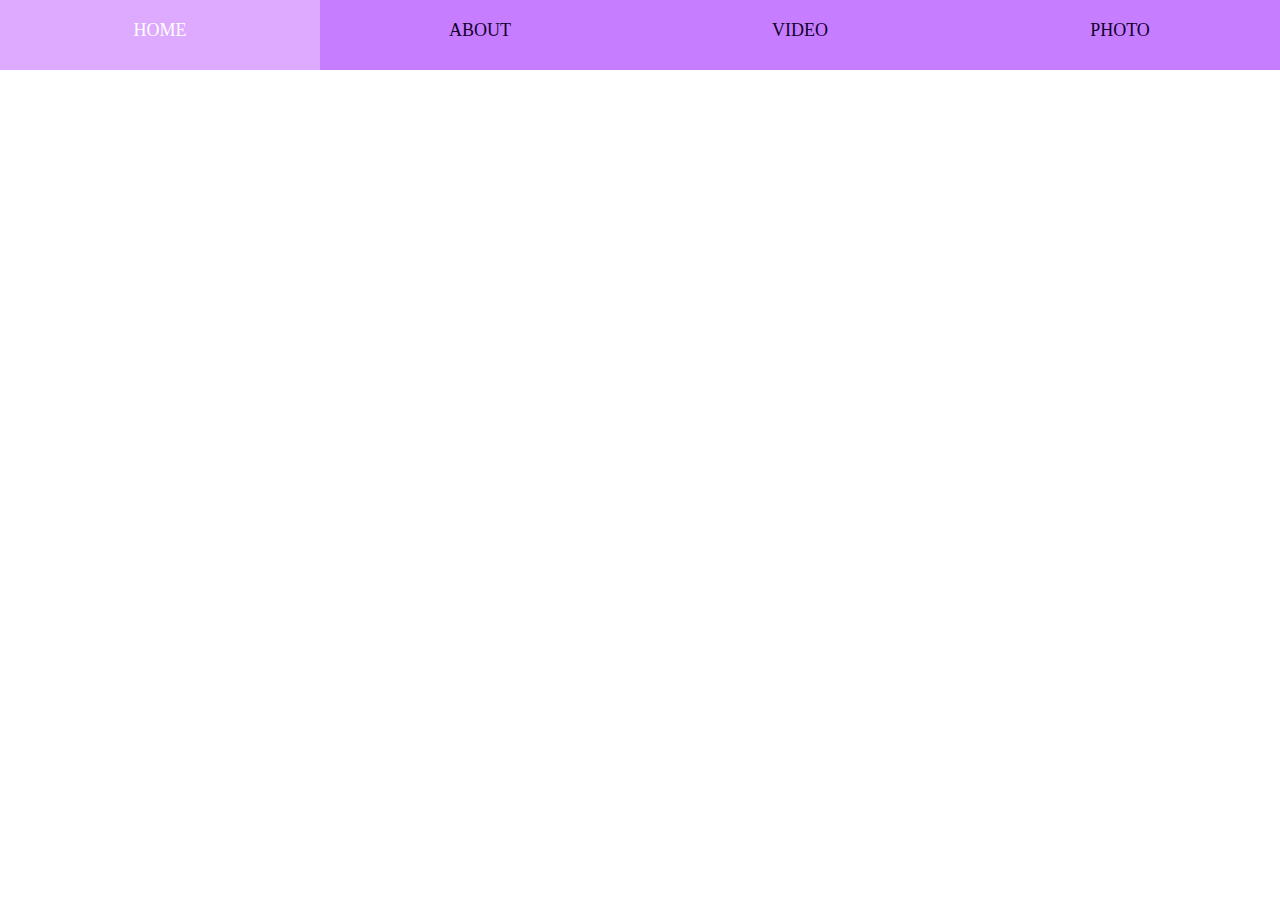
==== index.html @ 9245e8c3 "Add files via upload" ====
<!DOCTYPE html>
<html lang="en">
<head>
    <meta charset="UTF-8">
    <meta http-equiv="X-UA-Compatible" content="IE=edge">
    <meta name="viewport" content="width=device-width, initial-scale=1.0">
    <link rel="stylesheet" href="styles.css">
    <title>final</title>
</head>
<body>
    <div class="head">
        <ul>
            <li><a class="photo2" href="index.html">HOME</a></li>
            <li><a href="about.html">ABOUT</a></li>
            <li><a href="video.html">VIDEO</a></li>
            <li><a href="photo.html">PHOTO</a></li>
        </ul>
    </div>
    <div class="photo">
        <img src="image/blackpink.jpg" alt="">
        <img class="twice" src="image/twice.jpg" alt="">
        <img class="itzy" src="image/itzy.jpg" alt="">
        <img class="asepa" src="image/asepa1.jpg" alt="">
    </div>
    
    <script src="script.js"></script>
</body>
</html>
---- styles.css ----
* {
    margin: 0;
    padding: 0;
}
ul {
    list-style: none; 
}
.head li {
    float: left;
    width: 25%;
    height: 50px;
    padding-top: 20px;
    background-color: #c77dff;
}
.head {
    text-align: center;
}
.head li:hover {
    background-color: #deaaff;
}
.head ul li a{
    text-decoration: none;
    color: #10002b;
    font-size: 18px;
}
.photo img {
    width: 642px;
    margin: -1px;
}
.photo .asepa {
    width: 568px;
}
.photo .twice {
    width: 611px;
}

.body img {
    width: 300px;
}
.head .photo2 { 
    color: #ffff;
}

.blackpink {
    margin-bottom: 172px;
}
.blackpink .image1 {
    float: left;
}

.twice .image2{
    float: left;
}
.twice {
    margin-bottom: 167px;
}

.itzy .image3 {
    float: left;
}
.itzy {
    margin-bottom: 134px;
}

.asepa .image4 {
    float: left;
}
.asepa {
    margin-bottom: 182px;
}


.blackpink2 img{
    width: 100%;
}
.blackpink2 {
    text-align: center;
    margin-bottom: 50px;
}

.name {
    text-align: center;
    width: 1000px;
    margin-left: 100px;
}
.name img {
    width: 200px;
    /* float: left; */
}
.name .jisoo2 {
    margin-bottom: 150px;
}
.name .jennie2 {
    margin-bottom: 100px;
}
.name .rose2 {
    margin-bottom: 150px;
}
.name .lisa2 {
    margin-bottom: 150px;
}
.jisoo2 .jisoo3 {
    float: left;
}
.jennie2 .jennie3 {
    float: right;
}
.rose2 .rose3 {
    float: left;
}
.lisa2 .lisa3 {
    float: right;
}
.color {
    background-color: #000;
    color: #f4a7bb ;
}
.name span {
    font-size: 20px;
}
.blackpink2 span{
    font-size: 20px;
}

.name ul li {
    text-align: left;
    margin-left: 250px;
}
.crd {
    background-color: #eec6ca;
    height: 100px;
    text-align: center;
}
.crd a{
    text-decoration: none;
    color: #000;
    font-size: 20px;
}
.name a {
    text-decoration: none;
    color: #eec6ca;
}
.name a:hover {
    background-color: #fffffc;
}
.crd span:hover {
    background-color: #fffffc;
}


.color2 h1 {
    color: #fc3370 ; 
    position: relative;
}
.crd1 a {
    text-decoration: none;
    color: #fc3370;
}
.crd1 {
    background-color: bisque;
    height: 50px;
    text-align: center;
    padding: 0px;
}
.crd1 span:hover {
    background-color: burlywood;
}
.crd1 a:hover {
    background-color: #eec6ca;
}
.color2 p {
    color: #fc3370 ; 
    position: relative;
}
.color2 span {
    font-size: 20px;
}
.color2 .twice2 h2 {
    position: relative;
}
.color2 {
    position: relative;
    color: #fffffc;
}
.color2 .pink {
    position: absolute;
    margin-left: -170px;
    margin-top: -5px;
    width: 1437px;
    height: 2545px;
}
.back {
    text-decoration: none;
    color: #fc3370;
    background-color: #FBCEB1;
    margin-right: 100px;
}
.twice3 ul li {
    position: relative;
    margin-left: 300px;
    text-align: left;
}
.twice2 .top {
    width: 1266px;
}
.name2 {
    text-align: center;
}
.twice3 img {
    position: relative;
    width: 130px;
}
.twice3 p{
    color: #fffffc;
}
.twice3 {
    margin-left: 160px;
    width: 910px;
    text-align: center;
}
.nayeon .nayeon2 {
    float: left;
}
.jeongyeon .jeongyeon2 {
    float: right;
}
.momo .momo2 {
    float: left;
}
.sana .sana2 {
    float: right;
}
.jihyo .jihyo2 {
    float: left;
}
.mina .mina2 {
    float: right;
}
.dahyun .dahyun2 {
    float: left;
}
.chaeyoung .chaeyoung2 {
    float: right;
}
.tzuyu .tzuyu2 {
    float: left;
}
.nayeon {
    margin-top: 100px;
    margin-bottom: 120px;
}
.jeongyeon {
    margin-bottom: 120px;
}
.momo {
    margin-bottom: 100px;
}
.sana {
    margin-bottom: 120px;
}
.jihyo {
    margin-bottom: 120px;
}
.mina {
    margin-bottom: 120px;
}
.dahyun {
    margin-bottom: 120px;
}
.chaeyoung {
    margin-bottom: 120px;
}
.tzuyu {
    margin-bottom: 120px;
}


.color3 {
    background-color:  #000;
}
.name2 a {
    text-decoration: none;
    color: #fffffc;
}.name2 a:hover {
    background-color: #ded6d1;
    color: #000;
}
.crd2 {
    background-color: #fffffc;
    height: 50px;
    text-align: center;
}
.crd2 span:hover{
    background-color: #ded6d1;
}
.crd2 a {
    color: black;
    text-decoration: none;
}
.itzy2 .itzy3 {
    width: 1265px;
}
.itzy2 .logo {
    width: 150px;
    margin-left: 500px;
}
.color3 {
    color: #fffffc;
}
.color3 .itzy2 {
    margin-bottom: 100px;
}
.color3 span {
    font-size: 20px;
}
.name2 {
    text-align: center;
    margin-left: 200px;
    width: 800px;
}
.name2 img {
    width: 150px;
}
.name2 ul li {
    text-align: left;
    margin-left: 200px;
}
.yeji .yeji2 {
    float: left;
}
.lia .lia2 {
    float: right;
}
.ryujin .ryujin2 {
    float: left;
    width: 200px;
}
.chaeryeong .chaeryeong2 {
    float: right;
}
.yuna .yuna2 {
    float: left;
    width: 200px;
}
.yeji {
    margin-bottom: 200px;
}
.lia {
    margin-bottom: 200px;
}
.ryujin {
    margin-bottom: 200px;
}
.chaeryeong {
    margin-bottom: 200px;
}
.yuna {
    margin-bottom: 200px;
}


.color4 .aespa3{
    width: 100%;
}
.color4 .logo3 {
    width: 300px;
}
.color4 .aespa2 {
    margin-bottom: 100px;
}
.color4 {
    background-color: #000;
    text-align: center;
    /* color: #eae4e9; */
    color: #dee2e6;
}
.name4 img {
    width: 200px;
}
.name4 {
    width: 700px;
    text-align: center;
    margin-left: 250px;
}
.karina .karina2 {
    float: left;
}
.giselle .giselle2 {
    float: right;
}
.winter .winter2 {
    float: left;
}
.ningning .ningning2 {
    float: right;
}
.karina {
    margin-bottom: 250px;
}
.giselle {
    margin-bottom: 250px;
}
.winter {
    margin-bottom: 250px;
}
.ningning {
    margin-bottom: 250px;
}
.color4 a {
    text-decoration: none;
    color: #dee2e6;
}
.color4 a:hover {
    background-color: #dee2e6;
    color: #000;
}
.color4 span {
    font-size: 20px;
}
.crd3 a {
    text-decoration: none;
    color: #000;
}
.crd3 {
    background-color: #dee2e6;
    height: 50px;
}
.crd3 span:hover {
    background-color: #ffe5d9;
}

.video {
    position: relative;
}
.video .blackpink5 {
    background-color: #000;
    height: 723px;
}
.video img {
    height: 150px;
}
.blackpink5{
    color: #f4a7bb;
}

.video .blackpink5 a {
    text-decoration: none;
    color: #f4a7bb;
}
.blackpink5 a:hover {
    text-transform: capitalize;
    background-color: #f4a7bb;
    color: #000;
}
.blackpink5 img:hover {
    height: 145px;
}
.channel {
    font-size: 40px;
}
.boom {
    margin-left: 10px;
    margin-top: 20px;
}
.whistle {
    margin-left: 317px;
    margin-top: -175px;
}
.fire {
    margin-left: 563px;
    margin-top: -173px;
}
.stay {
    margin-left: 732px;
    margin-top: -174px;
}
.last {
    margin-left: 899px;
    margin-top: -177px;
}
.duu {
    margin-left: 1068px;
    margin-top: -176px;
}
.solo {
    margin-left: 10px;
    margin-top: 198px;
}
.kill {
    margin-left: 10px;
    margin-top: -359px;
}
.how {
    margin-left: 254px;
    margin-top: -176px;
}
.love {
    margin-left: 500px;
    margin-top: -177px;
}
.ice {
    margin-left: 670px;
    margin-top: -174px;
}
.ground {
    margin-left: 910px;
    margin-top: -175px;
}
.gone {
    margin-left: 1071px;
    margin-top: -182px;
}
.lalisa {
    margin-left: 135px;
    margin-top: 0px;
}
.money {
    margin-left: 348px;
    margin-top: -184px;
}
.pretty {
    margin-left: 518px;
    margin-top: -181px;
}


.video .twice5 {
    background-color: #FBCEB1;
    color: #fc3370;
    height: 650px;
}
.twice5 a {
    text-decoration: none;
    color: #fc3370;
    font-size: 40px;
    margin-left: 150px;
}
.twice5 a:hover {
    background-color: #ffe5d9;
    color: #c9184a;
    text-transform: capitalize;
}
.merry {
    margin-left: 10px;
    padding-top: 50px;
}
.what {
    margin-left: 257px;
    margin-top: -157px;
}
.dance {
    margin-left: 506px;
    margin-top: -157px;
}
.yes {
    margin-left: 753px;
    margin-top: -163px;
}
.best {
    margin-left: 1000px;
    margin-top: -192px;
}
.fancy {
    margin-left: 10px;
    margin-top: 5px;
}
.special {
    margin-left: 260px;
    margin-top: -163px;
}
.more {
    margin-left: 506px;
    margin-top: -164px;
}
.stop {
    margin-left: 753px;
    margin-top: -165px;
}
.kura {
    margin-left: 1000px;
    margin-top: -166px;
}
.alchol {
    margin-left: 10px;
    margin-top: 8px;
}
.feel {
    margin-left: 257px;
    margin-top: -163px;
}
.scientist {
    margin-left: 506px;
    margin-top: -163px;
}


.video .itzy5 {
    background-color: #fffffc;
    color: #000;
    height: 450px;
}
.itzy5 a {
    text-decoration: none;
    color: #000;
    font-size: 40px;
}
.itzy5 a:hover {
    color: #fc3370;
    background-color: #f8edeb;
    text-transform: capitalize;
}
.dalla {
    margin-left: 10px;
    margin-top: 22px;
}
.icy {
    margin-left: 256px;
    margin-top: -164px;
}
.wanna {
    margin-left: 502px;
    margin-top: -164px;
}
.shy {
    margin-left: 751px;
    margin-top: -163px;
}
.morning {
    margin-left: 1000px;
    margin-top: -164px;
}
.loco {
    margin-left: 10px;
    margin-top: 7px;
}
.swipe {
    margin-left: 256px;
    margin-top: -163px;
}


.video .aespa5 {
    background-color: #dee2e6;
    color: #000;
}
.aespa5 a {
    text-decoration: none;
    font-size: 40px;
    color: #000;
}
.aespa5 a:hover {
    background-color: #adb5bd;
}
.black {
    margin-top: -4px;
    margin-left: 252px;
}
.fore {
    margin-top: -164px;
}
.next {
    margin-left: 502px;
    margin-top: -164px;
}
.savage {
    margin-left: 750px;
    margin-top: -163px;
}

.photo1 img {
    /* height: 423px; */
    width: 49%;
}
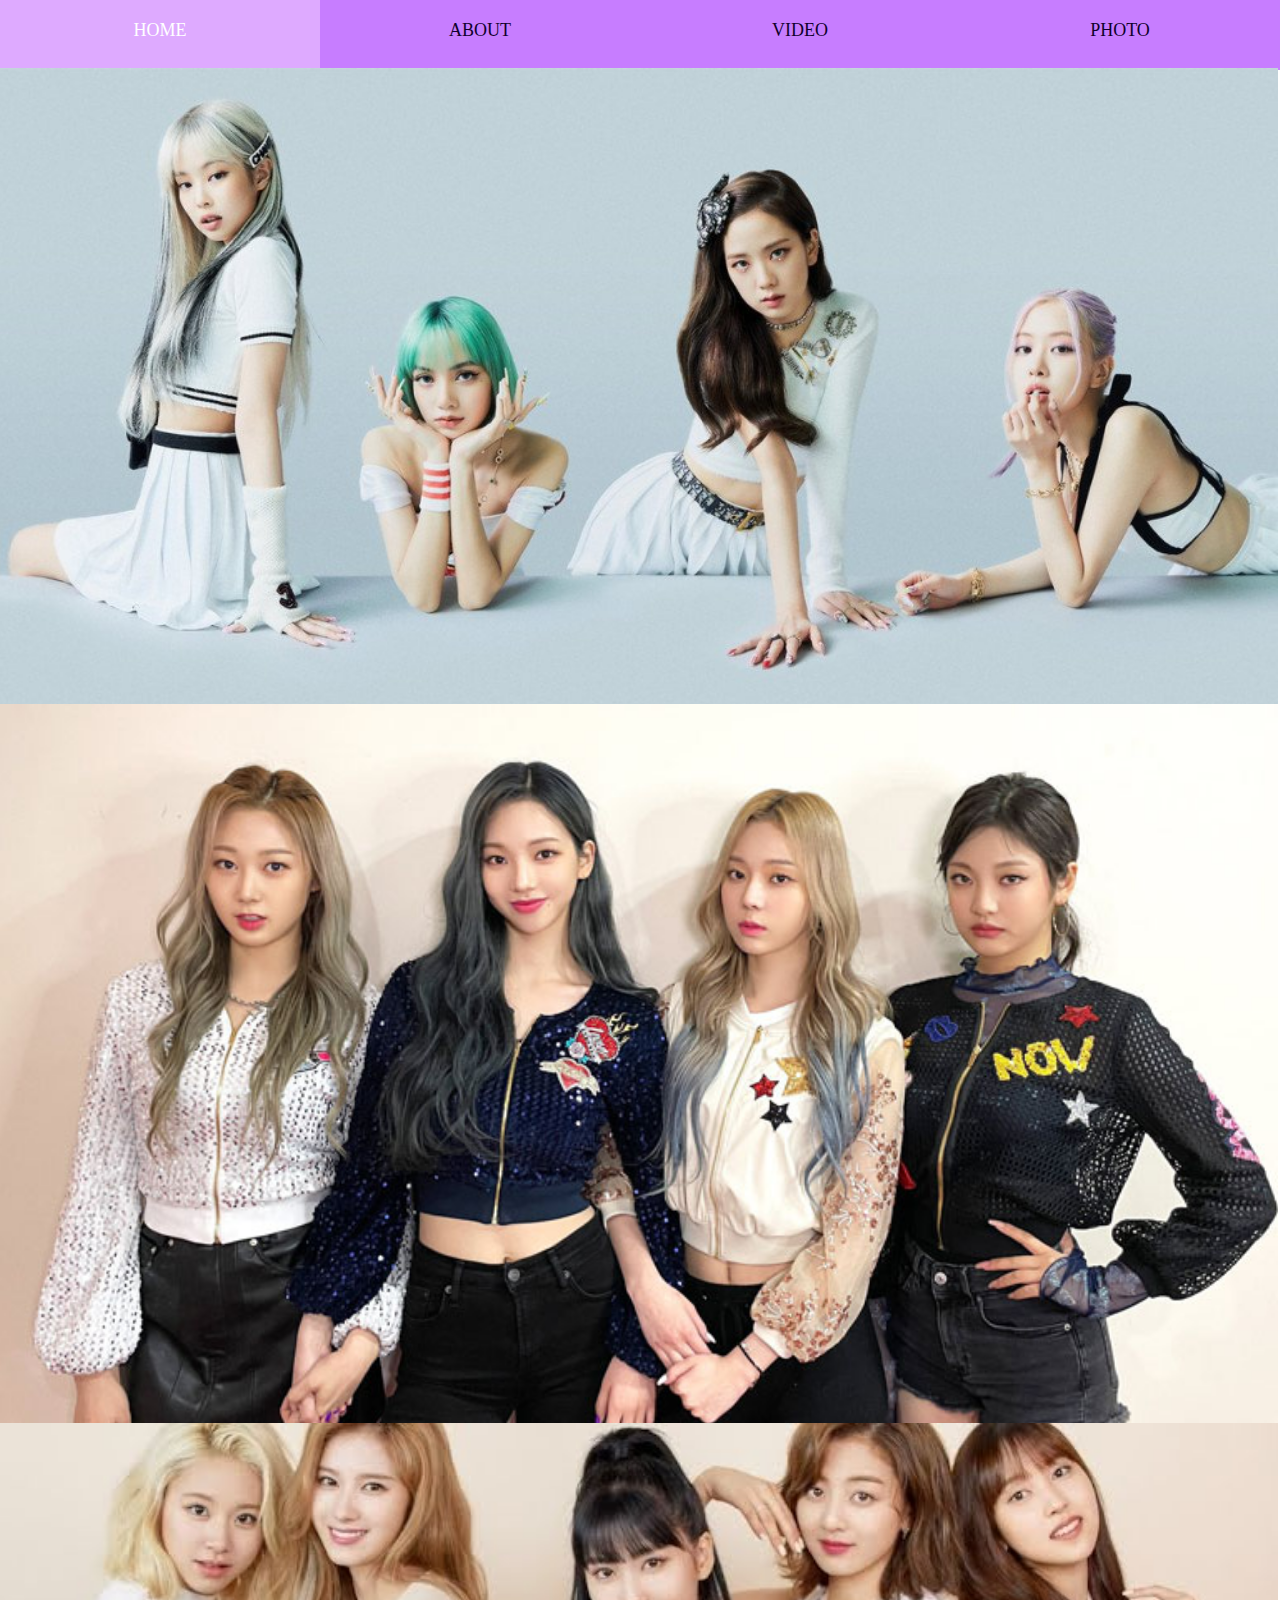
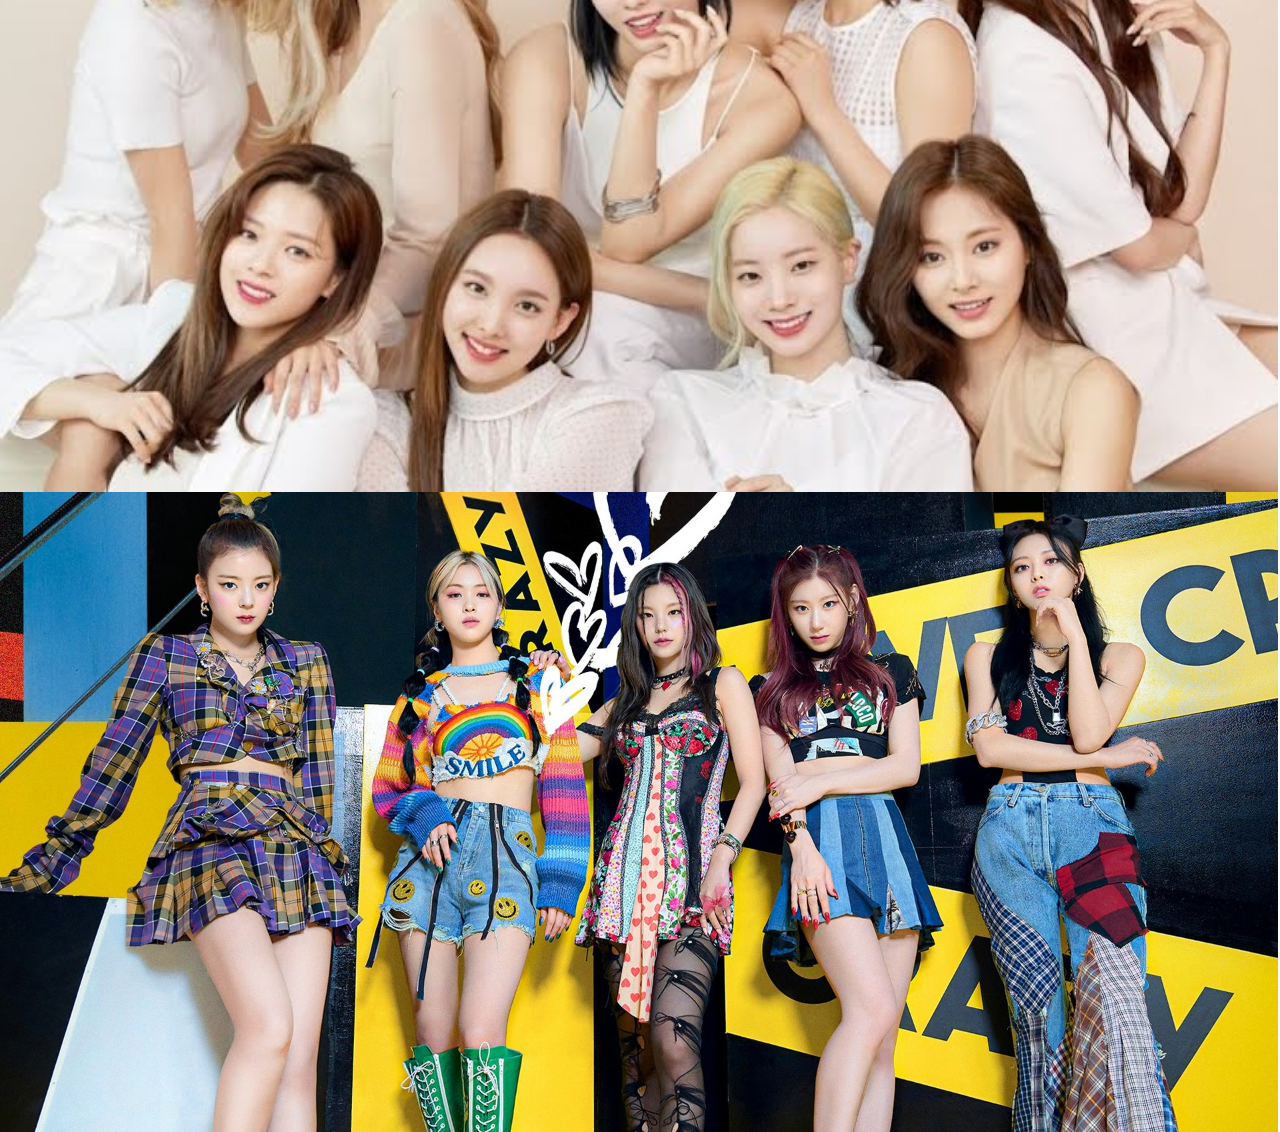
==== commit 47a6df9d: "Add files via upload" ====
--- a/index.html
+++ b/index.html
@@ -18,9 +18,9 @@
     </div>
     <div class="photo">
         <img src="image/blackpink.jpg" alt="">
+        <img class="asepa" src="image/asepa1.jpg" alt="">
         <img class="twice" src="image/twice.jpg" alt="">
         <img class="itzy" src="image/itzy.jpg" alt="">
-        <img class="asepa" src="image/asepa1.jpg" alt="">
     </div>
     
     <script src="script.js"></script>
--- a/styles.css
+++ b/styles.css
@@ -24,15 +24,11 @@
     font-size: 18px;
 }
 .photo img {
-    width: 642px;
-    margin: -1px;
-}
-.photo .asepa {
-    width: 568px;
-}
-.photo .twice {
-    width: 611px;
-}
+    width: 100%;
+    margin: -2px;
+    float: left;
+}
+
 
 .body img {
     width: 300px;
@@ -84,8 +80,7 @@
     margin-left: 100px;
 }
 .name img {
-    width: 200px;
-    /* float: left; */
+    width: 20%;
 }
 .name .jisoo2 {
     margin-bottom: 150px;
@@ -186,8 +181,8 @@
     position: absolute;
     margin-left: -170px;
     margin-top: -5px;
-    width: 1437px;
-    height: 2545px;
+    width: 1438px;
+    height: 2556px;
 }
 .back {
     text-decoration: none;
@@ -201,7 +196,7 @@
     text-align: left;
 }
 .twice2 .top {
-    width: 1266px;
+    width: 1265px;
 }
 .name2 {
     text-align: center;
@@ -298,7 +293,7 @@
     text-decoration: none;
 }
 .itzy2 .itzy3 {
-    width: 1265px;
+    width: 100%;
 }
 .itzy2 .logo {
     width: 150px;
@@ -319,7 +314,7 @@
     width: 800px;
 }
 .name2 img {
-    width: 150px;
+    width: 20%;
 }
 .name2 ul li {
     text-align: left;
@@ -375,7 +370,7 @@
     color: #dee2e6;
 }
 .name4 img {
-    width: 200px;
+    width: 25%;
 }
 .name4 {
     width: 700px;
@@ -434,18 +429,23 @@
 }
 .video .blackpink5 {
     background-color: #000;
-    height: 723px;
+    height: 850px;
 }
 .video img {
     height: 150px;
 }
+.video .blackpink5 .channel {
+    border-radius: 40px;
+    height: 70px;
+    border: none;
+}
 .blackpink5{
     color: #f4a7bb;
 }
-
 .video .blackpink5 a {
     text-decoration: none;
     color: #f4a7bb;
+    font-size: 40px;
 }
 .blackpink5 a:hover {
     text-transform: capitalize;
@@ -453,151 +453,156 @@
     color: #000;
 }
 .blackpink5 img:hover {
-    height: 145px;
+    height: 135px;
+    border: 5px solid #f4a7bb;
 }
 .channel {
     font-size: 40px;
 }
+.blackpink5 a img {
+    float: left;
+}
 .boom {
-    margin-left: 10px;
-    margin-top: 20px;
+    margin-left: 50px;
+    margin-top: 31px;
 }
 .whistle {
-    margin-left: 317px;
-    margin-top: -175px;
+    margin-left: 248px;
+    margin-top: -20px;
 }
 .fire {
-    margin-left: 563px;
-    margin-top: -173px;
+    margin-left: 451px;
+    margin-top: -21px;
 }
 .stay {
-    margin-left: 732px;
-    margin-top: -174px;
+    margin-left: 650px;
+    margin-top: -21px;
 }
 .last {
-    margin-left: 899px;
-    margin-top: -177px;
+    margin-left: 845px;
+    margin-top: -21px;
 }
 .duu {
-    margin-left: 1068px;
-    margin-top: -176px;
+    margin-left: 1035px;
+    margin-top: -21px;
+}
+.kill {
+    margin-left: 150px;
+    margin-top: 185px;
+}
+.how {
+    margin-left: 348px;
+    margin-top: -22px;
+}
+.love {
+    margin-left: 554px;
+    margin-top: -22px;
+}
+.ice {
+    margin-left: 746px;
+    margin-top: -22px;
+}
+.pretty {
+    margin-left: 948px;
+    margin-top: -22px;
 }
 .solo {
-    margin-left: 10px;
-    margin-top: 198px;
-}
-.kill {
-    margin-left: 10px;
-    margin-top: -359px;
-}
-.how {
-    margin-left: 254px;
-    margin-top: -176px;
-}
-.love {
-    margin-left: 500px;
-    margin-top: -177px;
-}
-.ice {
-    margin-left: 670px;
-    margin-top: -174px;
+    margin-left: 80px;
+    margin-top: 185px;
 }
 .ground {
-    margin-left: 910px;
-    margin-top: -175px;
+    margin-left: 378px;
+    margin-top: -21px;
 }
 .gone {
-    margin-left: 1071px;
-    margin-top: -182px;
+    margin-left: 556px;
+    margin-top: -28px;
 }
 .lalisa {
-    margin-left: 135px;
-    margin-top: 0px;
+    margin-left: 841px;
+    margin-top: -28px;
 }
 .money {
-    margin-left: 348px;
-    margin-top: -184px;
-}
-.pretty {
-    margin-left: 518px;
-    margin-top: -181px;
-}
-
+    margin-left: 1019px;
+    margin-top: -28px;
+}
 
 .video .twice5 {
     background-color: #FBCEB1;
     color: #fc3370;
-    height: 650px;
+    height: 900px;
 }
 .twice5 a {
     text-decoration: none;
     color: #fc3370;
     font-size: 40px;
-    margin-left: 150px;
 }
 .twice5 a:hover {
-    background-color: #ffe5d9;
-    color: #c9184a;
+    background-color: #ffe8d6;
     text-transform: capitalize;
 }
+.video .twice5 .channel {
+    border-radius: 40px;
+    height: 70px;
+    border: none;
+}
 .merry {
-    margin-left: 10px;
+    margin-left: 50px;
     padding-top: 50px;
 }
 .what {
-    margin-left: 257px;
+    margin-left: 355px;
     margin-top: -157px;
 }
 .dance {
-    margin-left: 506px;
+    margin-left: 670px;
     margin-top: -157px;
 }
 .yes {
-    margin-left: 753px;
+    margin-left: 979px;
     margin-top: -163px;
 }
 .best {
-    margin-left: 1000px;
-    margin-top: -192px;
+    margin-left: 183px;
+    margin-top: 20px;
 }
 .fancy {
-    margin-left: 10px;
-    margin-top: 5px;
+    margin-left: 503px;
+    margin-top: -165px;
 }
 .special {
-    margin-left: 260px;
+    margin-left: 829px;
     margin-top: -163px;
 }
 .more {
-    margin-left: 506px;
-    margin-top: -164px;
+    margin-left: 50px;
+    margin-top: 20px;
 }
 .stop {
-    margin-left: 753px;
+    margin-left: 355px;
     margin-top: -165px;
 }
 .kura {
-    margin-left: 1000px;
+    margin-left: 670px;
     margin-top: -166px;
 }
 .alchol {
-    margin-left: 10px;
-    margin-top: 8px;
+    margin-left: 979px;
+    margin-top: -161px;
 }
 .feel {
-    margin-left: 257px;
-    margin-top: -163px;
+    margin-left: 281px;
+    margin-top: 20px;
 }
 .scientist {
-    margin-left: 506px;
-    margin-top: -163px;
-}
-
+    margin-left: 741px;
+    margin-top: -163px;
+}
 
 .video .itzy5 {
     background-color: #fffffc;
     color: #000;
-    height: 450px;
+    height: 880px;
 }
 .itzy5 a {
     text-decoration: none;
@@ -605,43 +610,68 @@
     font-size: 40px;
 }
 .itzy5 a:hover {
-    color: #fc3370;
-    background-color: #f8edeb;
+    background-color: #e8e8e4;
     text-transform: capitalize;
 }
+.video .itzy5 .channel {
+    border-radius: 40px;
+    height: 70px;
+    border: none;
+}
 .dalla {
-    margin-left: 10px;
+    margin-left: 50px;
     margin-top: 22px;
 }
 .icy {
-    margin-left: 256px;
+    margin-left: 355px;
     margin-top: -164px;
 }
 .wanna {
-    margin-left: 502px;
+    margin-left: 670px;
     margin-top: -164px;
 }
 .shy {
-    margin-left: 751px;
+    margin-left: 979px;
     margin-top: -163px;
 }
 .morning {
-    margin-left: 1000px;
-    margin-top: -164px;
+    margin-left: 183px;
+    margin-top: 20px;
 }
 .loco {
-    margin-left: 10px;
-    margin-top: 7px;
+    margin-left: 503px;
+    margin-top: -163px;
 }
 .swipe {
-    margin-left: 256px;
-    margin-top: -163px;
+    margin-left: 829px;
+    margin-top: -163px;
+}
+.dalla1 {
+    margin-top: 20px;
+    margin-left: 50px;
+}
+.icy1 {
+    margin-top: -163px;
+    margin-left: 355px;
+}
+.wanna1 {
+    margin-top: -163px;
+    margin-left: 670px;
+}
+.shy1 {
+    margin-top: -163px;
+    margin-left: 979px;
+}
+.loco1 {
+    margin-top: 20px;
+    margin-left: 503px;
 }
 
 
 .video .aespa5 {
     background-color: #dee2e6;
     color: #000;
+    height: 500px;
 }
 .aespa5 a {
     text-decoration: none;
@@ -651,20 +681,37 @@
 .aespa5 a:hover {
     background-color: #adb5bd;
 }
-.black {
-    margin-top: -4px;
-    margin-left: 252px;
+.video .aespa5 .channel {
+    border-radius: 40px;
+    height: 70px;
+    border: none;
 }
 .fore {
     margin-top: -164px;
 }
+.black {
+    margin-top: 20px;
+    margin-left: 332px;
+}
 .next {
-    margin-left: 502px;
-    margin-top: -164px;
+    margin-left: 647px;
+    margin-top: -383px;
 }
 .savage {
-    margin-left: 750px;
-    margin-top: -163px;
+    margin-left: 971px;
+    margin-top: -163px;
+}
+.blackd {
+    margin-left: 157px;
+    margin-top: 20px;
+}
+.nextd {
+    margin-left: 491px;
+    margin-top: -161px;
+}
+.savaged {
+    margin-left: 816px;
+    margin-top: -161px;
 }
 
 .photo1 img {
